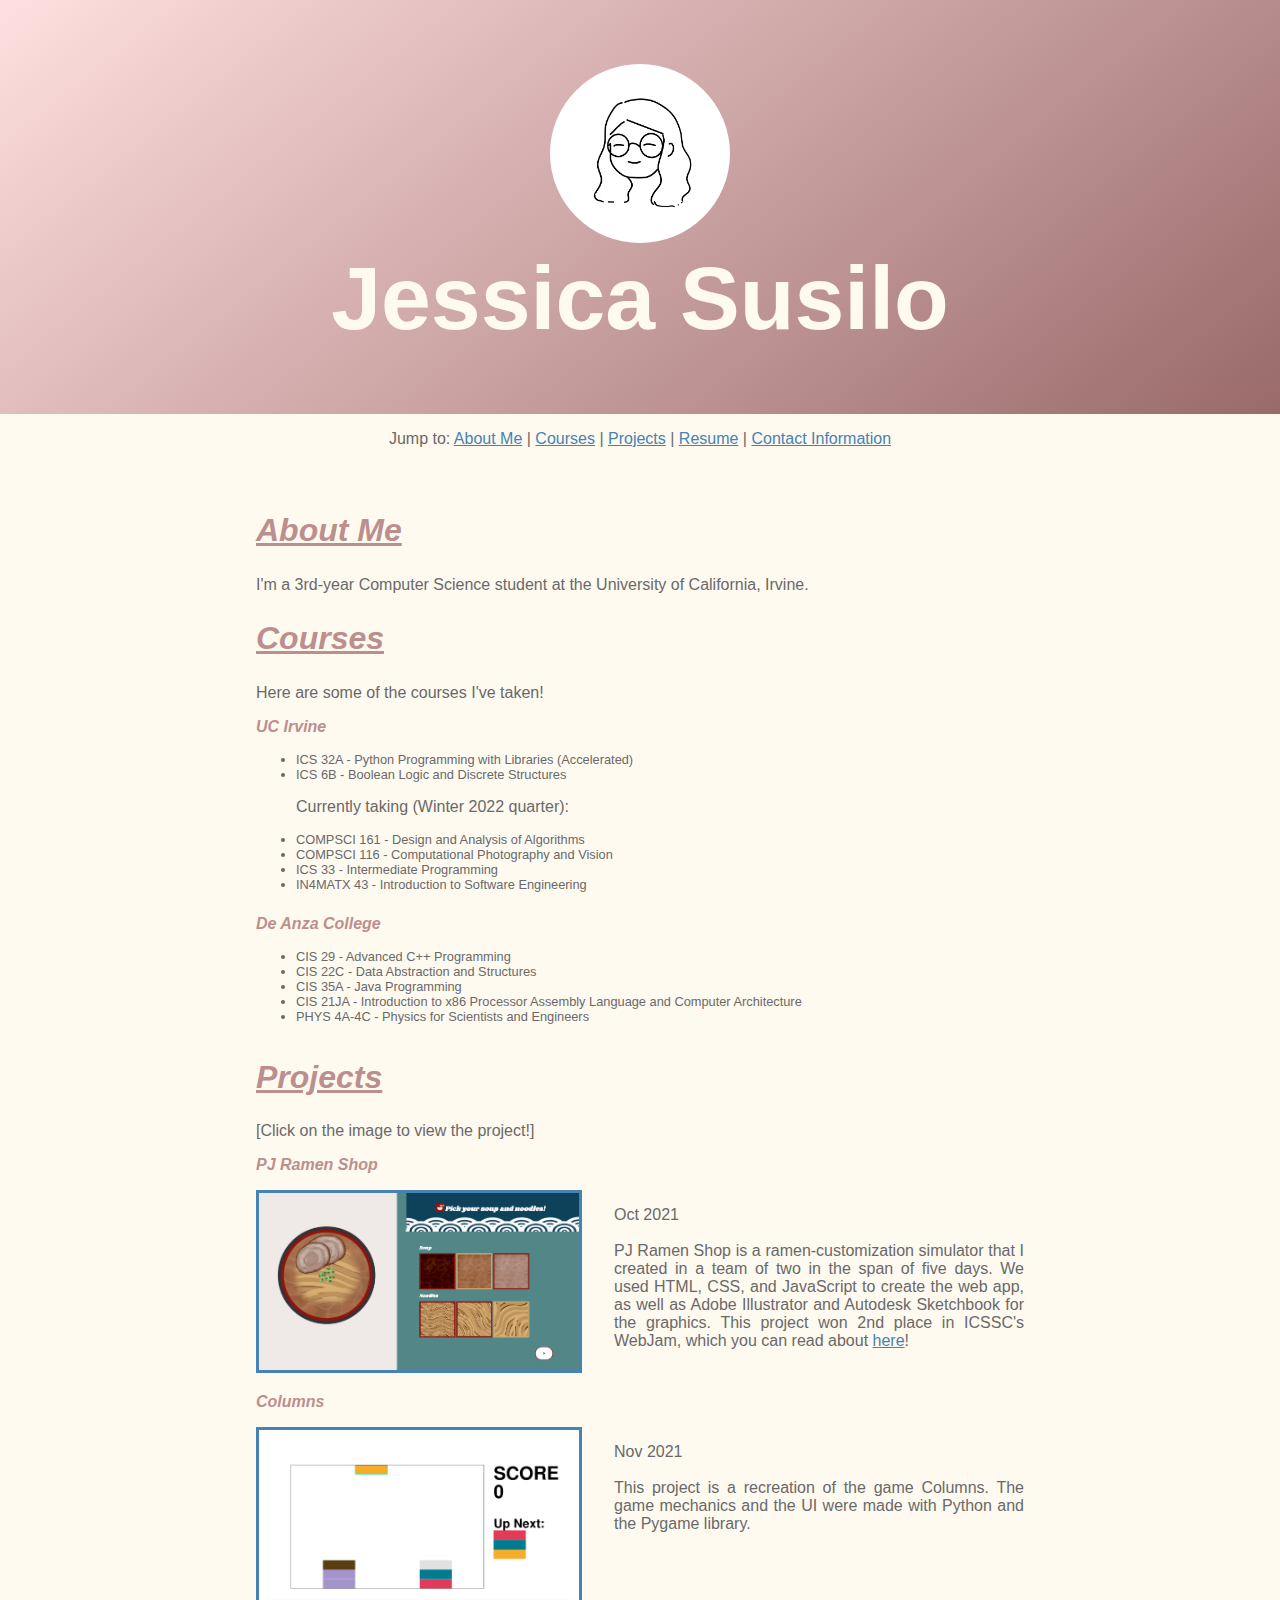
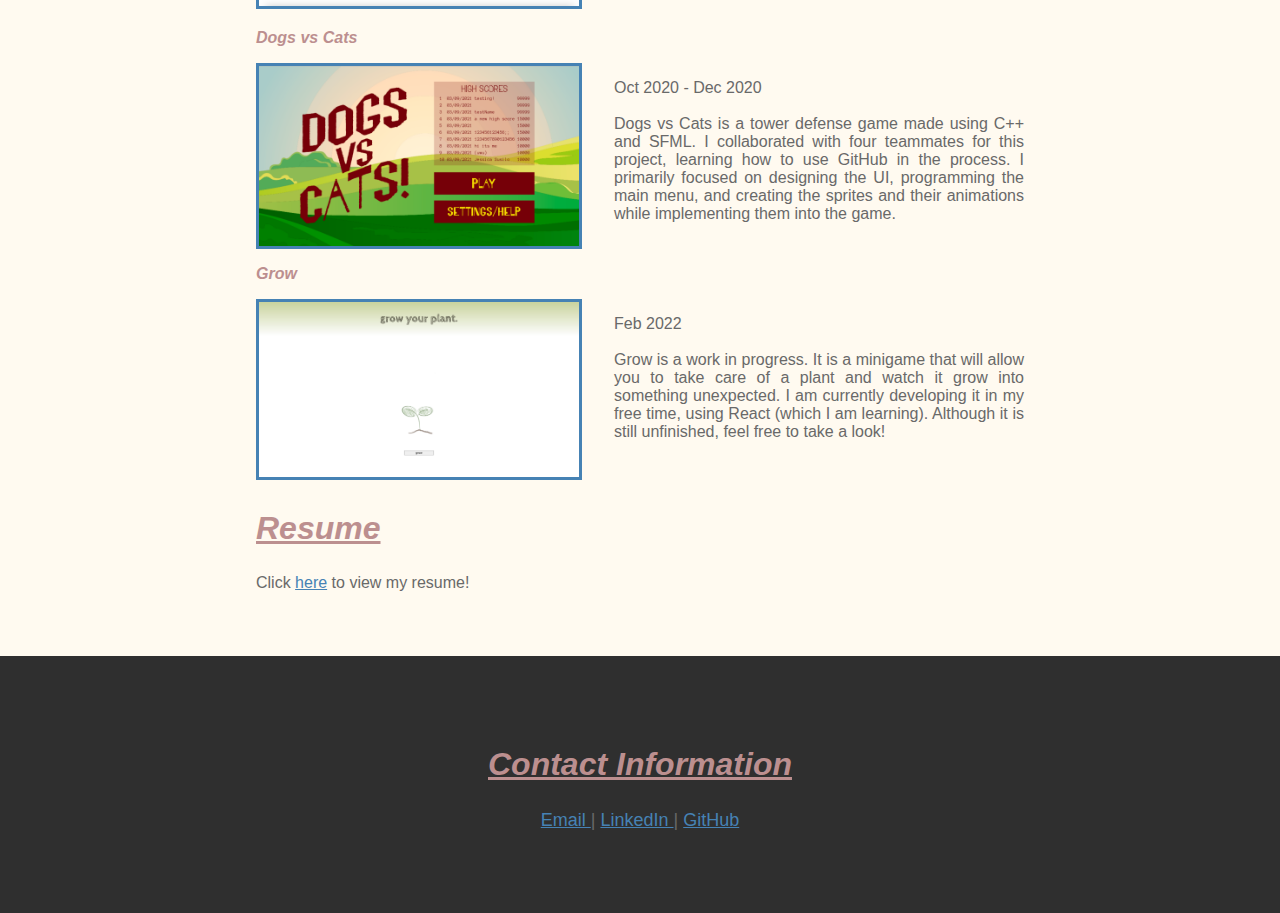
==== index.html @ 07b5bbef "Update index.html" ====
<!DOCTYPE html>
<html>

	<head>
		<title>Jessica's Website</title>
		<meta charset="utf-8">
		<link rel="stylesheet" href="styles.css">
	</head>

	<body>

		<div id="title">
			<img id="portrait" src="./img/portrait.png">
			<h1>Jessica Susilo</h1>
		</div>

		<div id="tableofcontents">
			<p>
				Jump to:
				<a href="#about">About Me</a>
				|
				<a href="#courses">Courses</a>
				|
				<a href="#projects">Projects</a>
				|
				<a href="#resume">Resume</a>
				|
				<a href="#contact">Contact Information</a>

			</p>
		</div>

		<div class="content" id="about">
			<h2>
				About Me
			</h2>
			<p>
				I'm a 3rd-year Computer Science student at the University of California, Irvine.
			</p>
		</div>

		<div class="content" id="courses">
			<h2>
				Courses
			</h2>
			<p>
				Here are some of the courses I've taken!
				<h3>
					UC Irvine
				</h3>
				<ul>
					<li>
						ICS 32A - Python Programming with Libraries (Accelerated)
					</li>
					<li>
						ICS 6B - Boolean Logic and Discrete Structures
					</li>
					<p>Currently taking (Winter 2022 quarter):</p>
					<li>
						COMPSCI 161 - Design and Analysis of Algorithms 
					</li>
					<li>
						COMPSCI 116 - Computational Photography and Vision
					</li>
					<li>
						ICS 33 - Intermediate Programming 
					</li>
					<li>
						IN4MATX 43 - Introduction to Software Engineering
					</li>
				</ul>
				<h3>
					De Anza College
				</h3>
				<ul>
					<li>
						CIS 29 - Advanced C++ Programming
					</li>
					<li>
						CIS 22C - Data Abstraction and Structures
					</li>
					<li>
						CIS 35A - Java Programming
					</li>
					<li>
						CIS 21JA - Introduction to x86 Processor Assembly Language and Computer Architecture
					</li>
					<li>
						PHYS 4A-4C - Physics for Scientists and Engineers
					</li>
				</ul>
			</p>
		</div>

		<div class="content" id="projects">
			<h2>
				Projects
			</h2>
			<div>
				<p>[Click on the image to view the project!]</p>
				<h3>PJ Ramen Shop</h3>
				<div class="project-desc">
					<a href="https://jxsusilo.github.io/Ramen-Shop-Simulator/" target="_blank">
						<img class="project-img" src="./img/ramen-1.png" alt="PJ Ramen Shop">
					</a>
					<p>
						Oct 2021
						<br><br>
						PJ Ramen Shop is a ramen-customization simulator that I created in a team of two
						in the span of five days. We used HTML, CSS, and JavaScript to create the web app,
						as well as Adobe Illustrator and Autodesk Sketchbook for the graphics. This project
						won 2nd place in ICSSC's WebJam, which you can read about 
						<a href="https://www.ics.uci.edu/community/news/view_news?id=2058" target="_blank">here</a>!
					</p>
				</div>

				<h3>Columns</h3>
				<div class="project-desc">
					<a href="https://github.com/jxsusilo/Columns" target="_blank">
						<img class="project-img" src="./img/columns.png" alt="Columns">
					</a>
					<p>
						Nov 2021
						<br><br>
						This project is a recreation of the game Columns. The game mechanics and the UI
						were made with Python and the Pygame library.
					</p>
				</div>

				<h3>Dogs vs Cats</h3>
				<div class="project-desc">
					<img class="project-img" src="./img/dogs-vs-cats.png" alt="Dogs vs Cats">
					<p>
						Oct 2020 - Dec 2020
						<br><br>
						Dogs vs Cats is a tower defense game made using C++ and SFML. I collaborated with
						four teammates for this project, learning how to use GitHub in the process.
						I primarily focused on designing the UI, programming the main menu, and creating the
						sprites and their animations while implementing them into the game. 
					</p>
				</div>

				<h3>Grow</h3>
				<div class="project-desc">
					<a href="https://jxsusilo.github.io/grow/" target="_blank">
						<img class="project-img" src="./img/grow.png" alt="Grow">
					</a>
					<p>
						Feb 2022
						<br><br>
						Grow is a work in progress. It is a minigame that will allow you to
						take care of a plant and watch it grow into something unexpected. I am currently
						developing it in my free time, using React (which I am learning). 
						Although it is still unfinished, feel free to take a look!
					</p>
				</div>
			</div>
		</div>

		<div class="content" id="resume">
			<h2>
				Resume
			</h2>
			<p>
				Click <a href="resume.pdf">here</a> to view my resume!
			</p>
		</div>

		<div id="contact">
			<h2>Contact Information</h2>
			<p id="contact-links">
				<a href="mailto: jsusilo1@uci.edu" target="_blank">
					Email
				</a>
				|
				<a href="https://www.linkedin.com/in/jessica-s-1901/" target="_blank">
					LinkedIn
				</a>
				|
				<a href="https://github.com/jxsusilo" target="_blank">
					GitHub
				</a>
			</p>
		</div>

	</body>

</html>
---- styles.css ----
body {
	font-family: 'Arial';
	background-color: floralwhite;
	text-align: center;
	margin: 0 0 0 0;
}

#title {
	background: rgb(153,106,106);
	background: linear-gradient(321deg, rgba(153,106,106,1) 0%, rgba(255,223,223,1) 100%);
	padding-top: 5%;
	padding-bottom: 5%;
	padding-left: auto;
	padding-right: auto;
	
	margin: 0% 0% 0% 0%;
	border-width: 0%;
}

#portrait {
	width: 20vh;
	border-radius: 50%;
}

#tableofcontents {
	margin-bottom: 5%;
}

.content {
	text-align: left;
	margin-left: 20vw;
	margin-right: 20vw;
}

h1 { /* Select by element tag */
	color: floralwhite;
	padding-top: 0;
	margin: 0;
	font-size: 7vw;
}

h2 {
	color: rosybrown;
	font-size: 200%;
	font-style: italic;
	text-decoration: underline;
}

h3 {
	color: rosybrown;
	font-size: 100%;
	font-style: italic;
}

p {
	color: dimgrey;
	
}

ul {
	padding-bottom: 1%;
}

li {
	color: dimgrey;
	font-size: 80%;
	text-align: left;
}

#contact {
	background-color: #2F2F2F;

	padding-top: 5%;
	padding-bottom: 5%;
	padding-left: auto;
	padding-right: auto;

	margin-top: 5%;
}

a {
	transition-duration: 0.3s;
}

a:link {
	color: steelblue;
}

a:visited {
	color: steelblue;
}

a:hover {
	color: rosybrown;
}

#contact-links {
	font-size: 2vh;
}

.project-desc {
	display: flex;
	flex-direction: row;
	flex-wrap: nowrap;
	justify-content: left;
	gap: 2em 2em;

	text-align: justify;
}

.project-img {
	width: 25vw;
	height: auto;
	border: 0.2em steelblue solid;
	transition-duration: 0.3s;
}

.project-img:hover {
	border: 0.2em rosybrown solid;
}
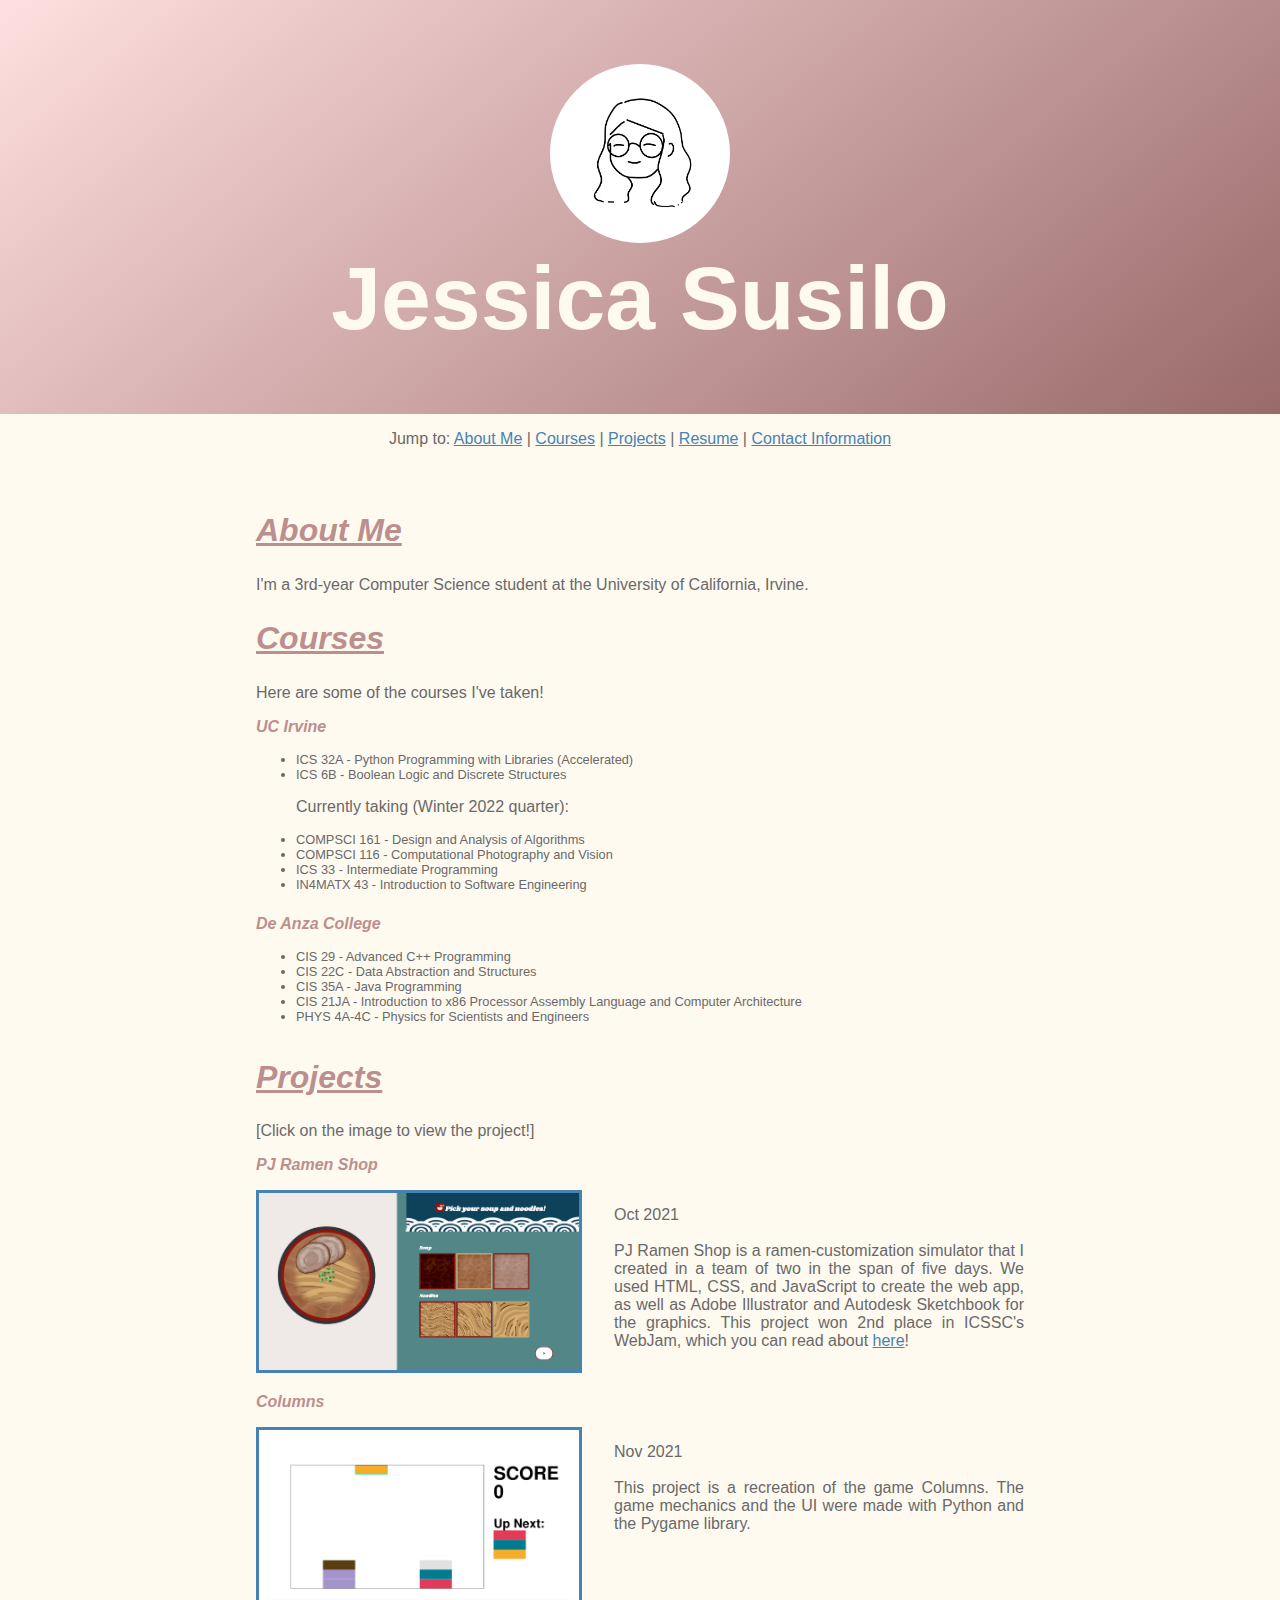
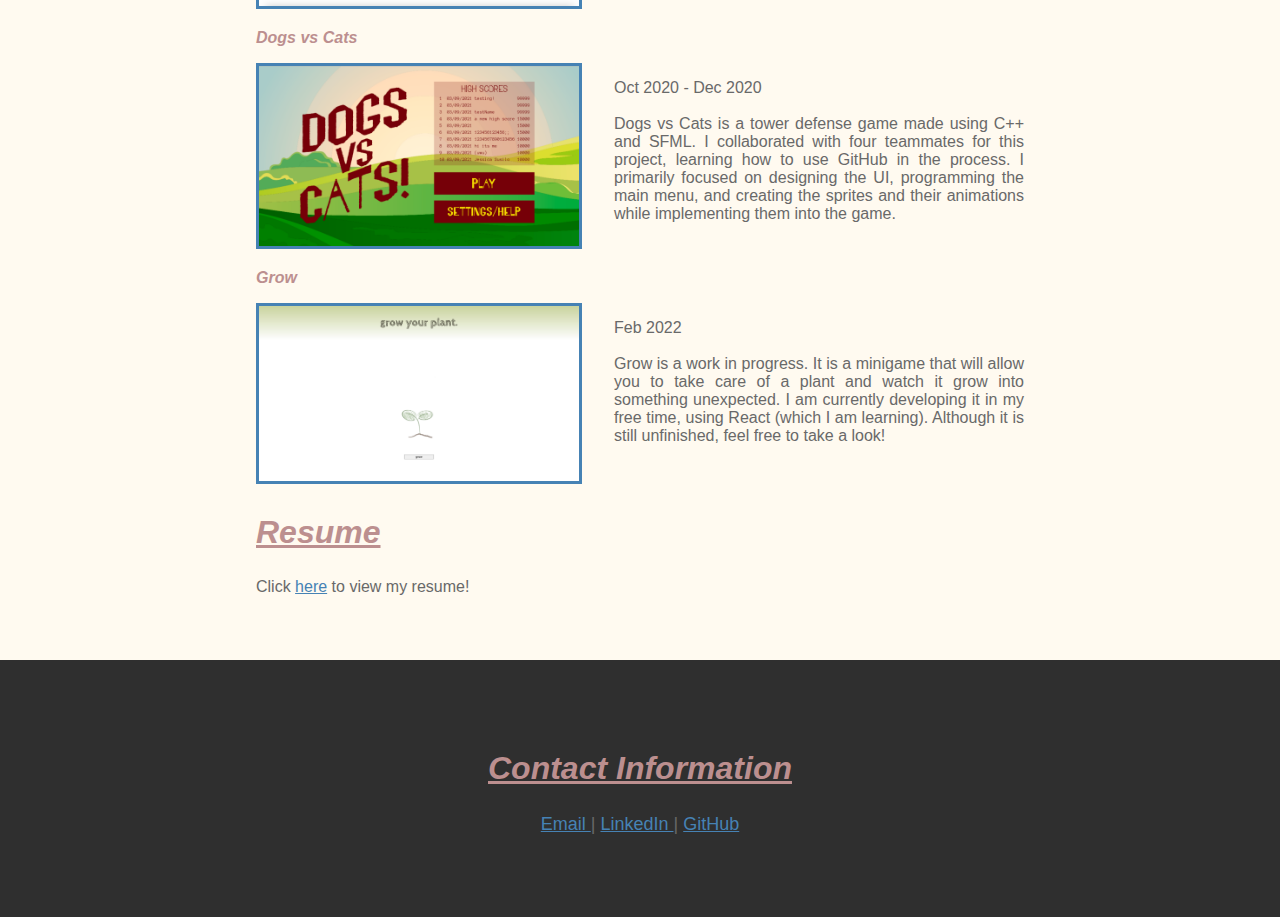
==== commit 5026e21a: "Update index.html" ====
--- a/index.html
+++ b/index.html
@@ -129,7 +129,9 @@
 
 				<h3>Dogs vs Cats</h3>
 				<div class="project-desc">
-					<img class="project-img" src="./img/dogs-vs-cats.png" alt="Dogs vs Cats">
+					<a href="https://github.com/BrianLiu1319/cs29groupProject" target="_blank">
+						<img class="project-img" src="./img/dogs-vs-cats.png" alt="Dogs vs Cats">
+					</a>
 					<p>
 						Oct 2020 - Dec 2020
 						<br><br>
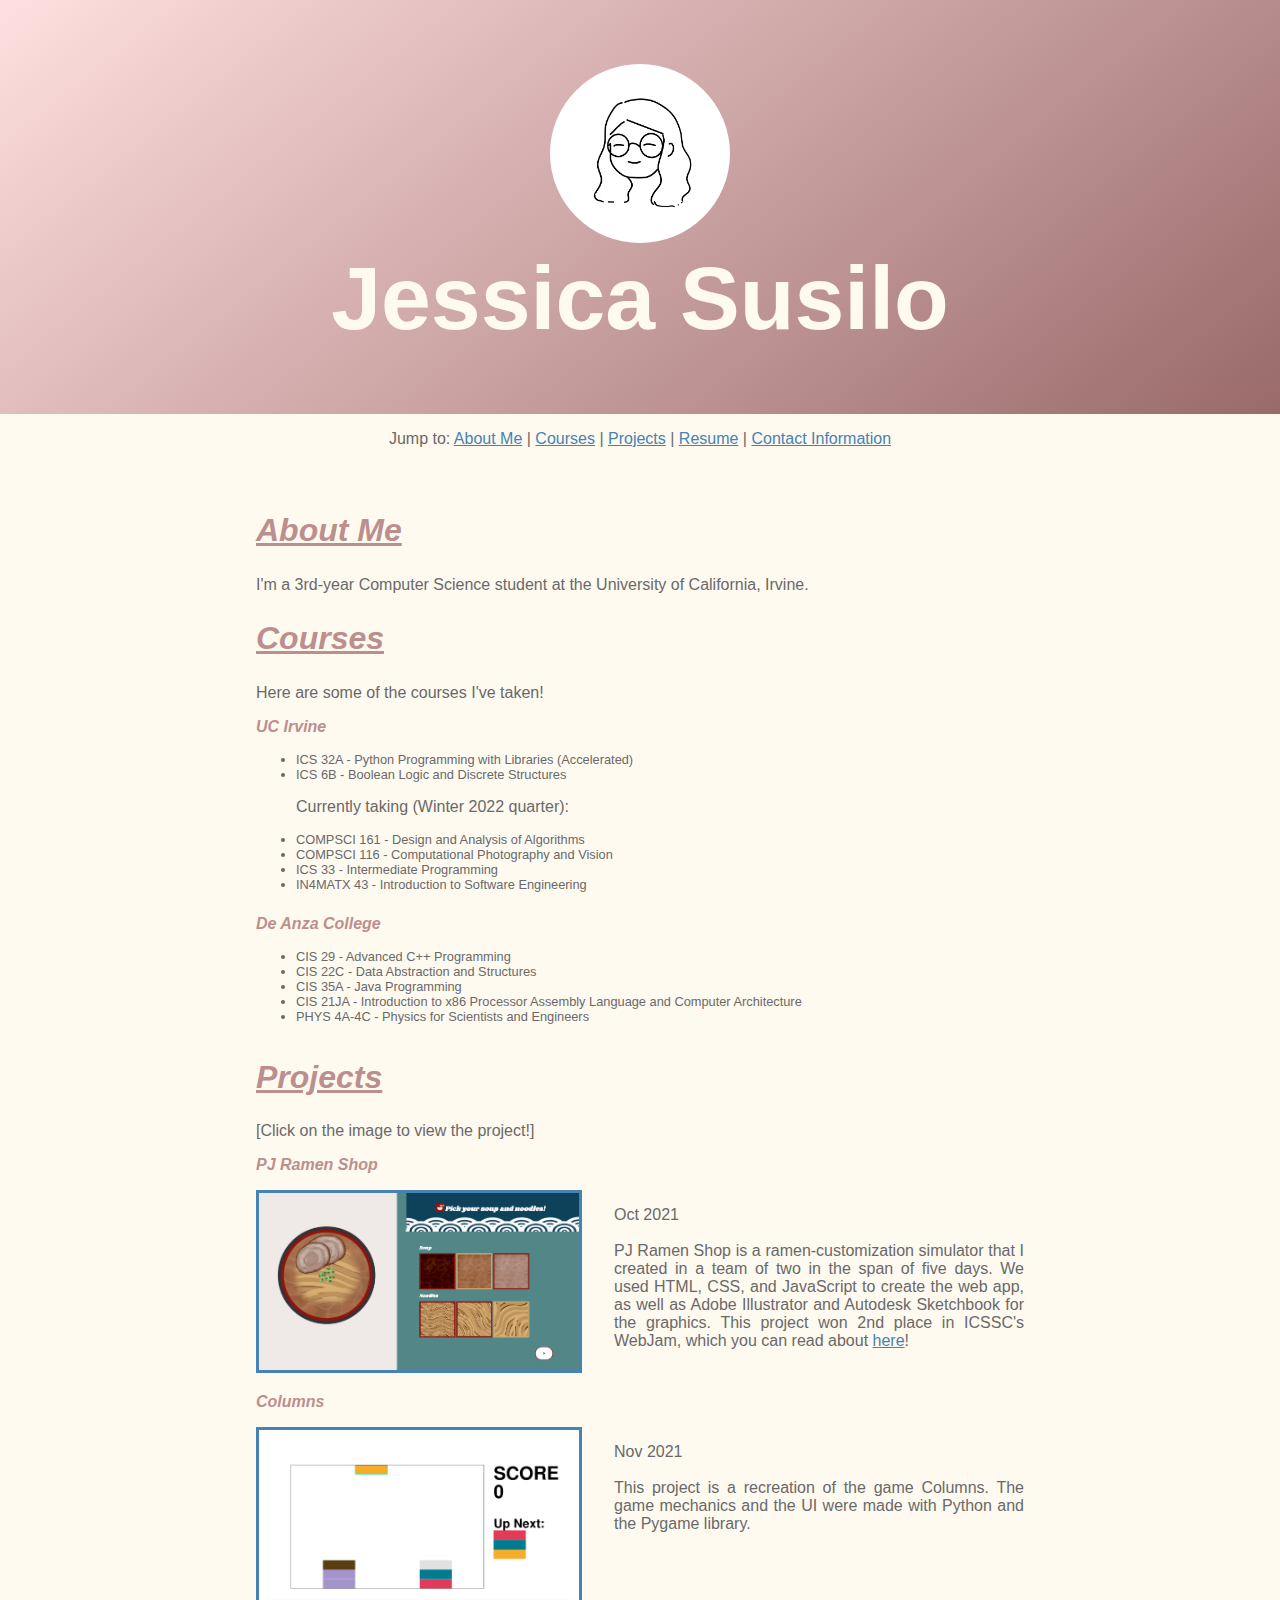
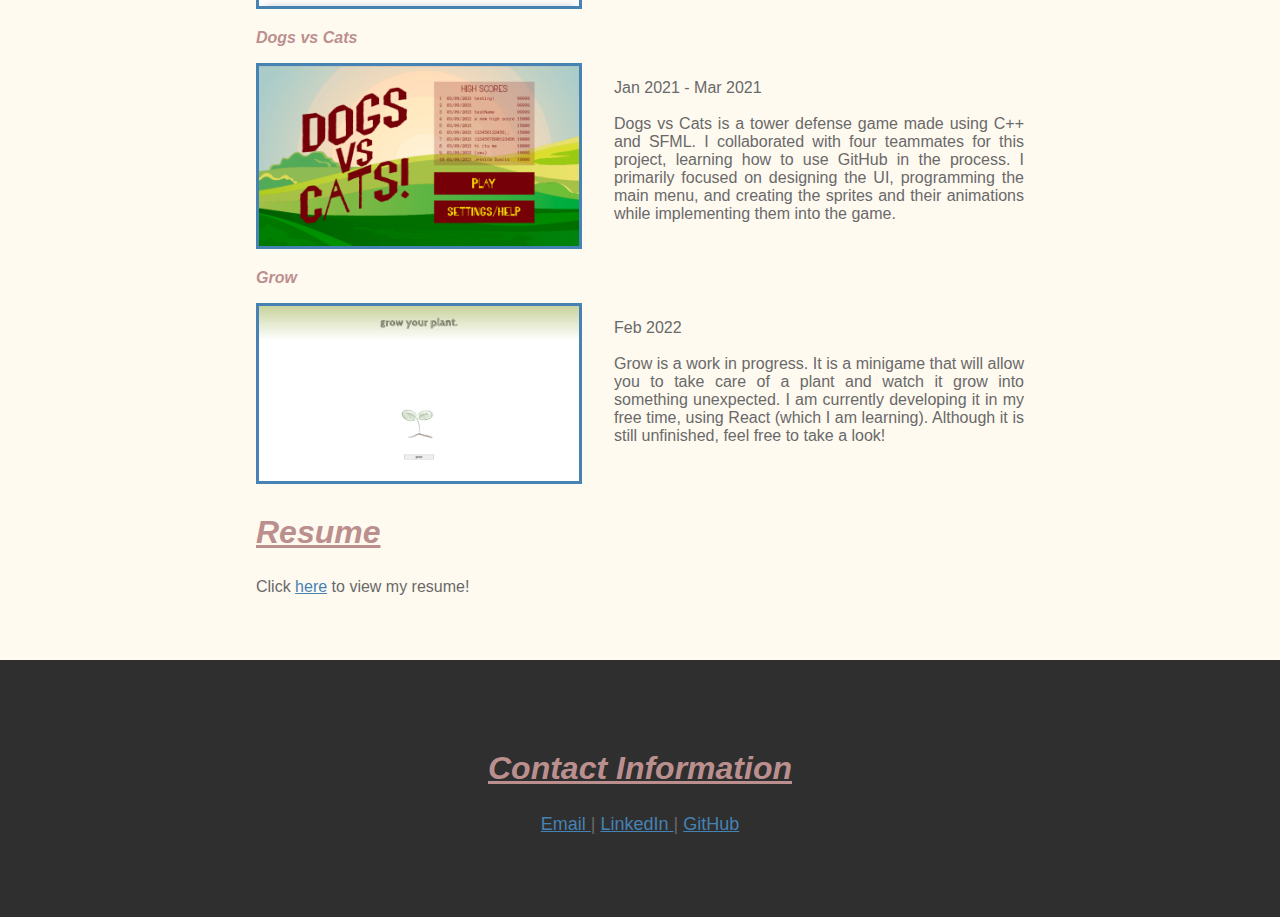
==== commit eaf07e9d: "Update index.html" ====
--- a/index.html
+++ b/index.html
@@ -133,7 +133,7 @@
 						<img class="project-img" src="./img/dogs-vs-cats.png" alt="Dogs vs Cats">
 					</a>
 					<p>
-						Oct 2020 - Dec 2020
+						Jan 2021 - Mar 2021
 						<br><br>
 						Dogs vs Cats is a tower defense game made using C++ and SFML. I collaborated with
 						four teammates for this project, learning how to use GitHub in the process.
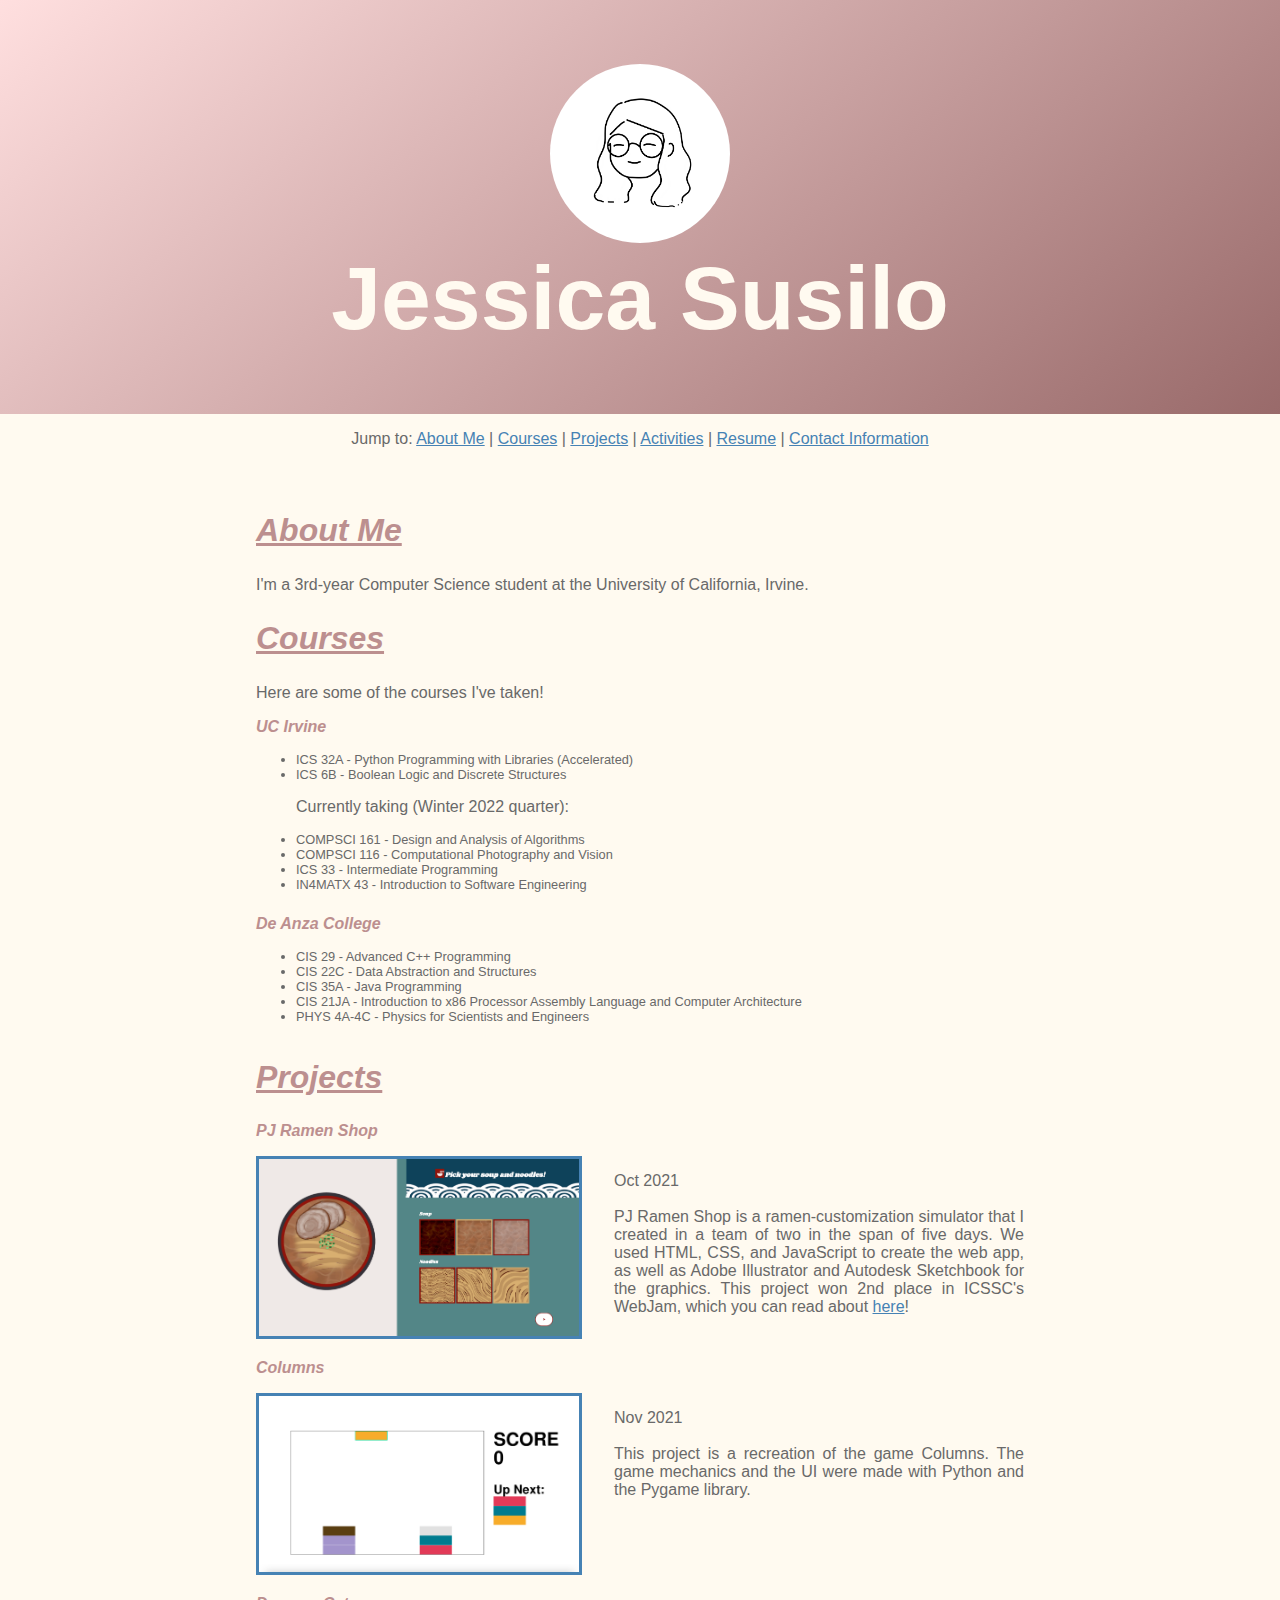
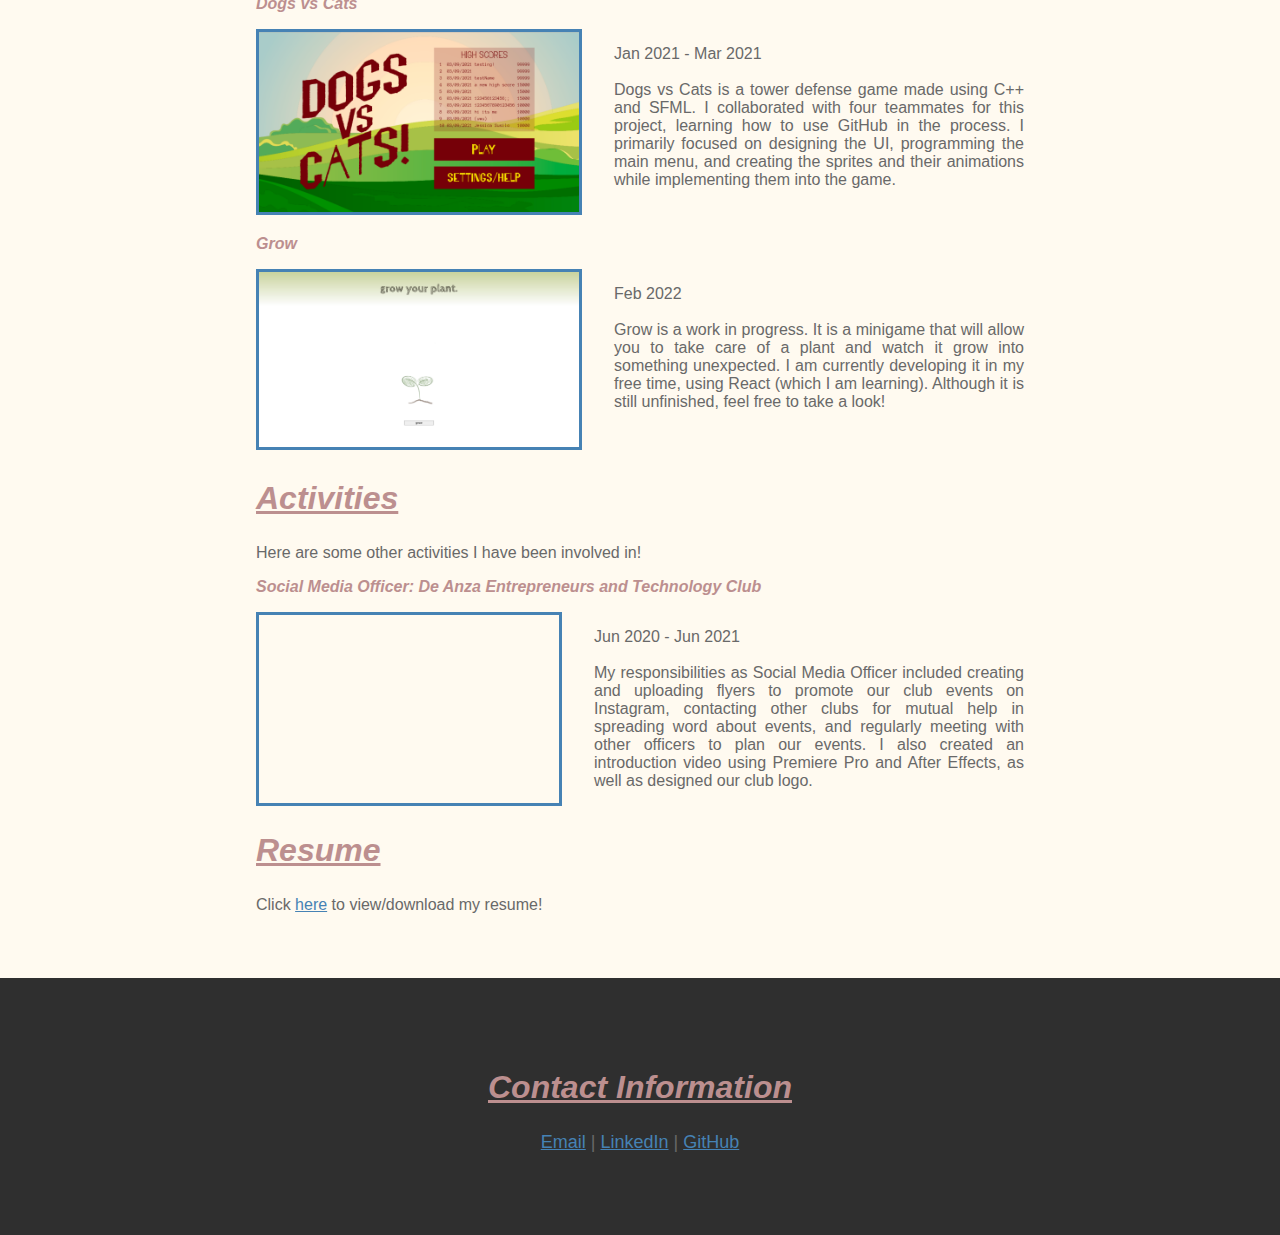
==== commit 7b1c8a38: "Added activity" ====
--- a/index.html
+++ b/index.html
@@ -23,6 +23,8 @@
 				|
 				<a href="#projects">Projects</a>
 				|
+				<a href="#activities">Activities</a>
+				|
 				<a href="#resume">Resume</a>
 				|
 				<a href="#contact">Contact Information</a>
@@ -97,7 +99,6 @@
 				Projects
 			</h2>
 			<div>
-				<p>[Click on the image to view the project!]</p>
 				<h3>PJ Ramen Shop</h3>
 				<div class="project-desc">
 					<a href="https://jxsusilo.github.io/Ramen-Shop-Simulator/" target="_blank">
@@ -159,29 +160,46 @@
 			</div>
 		</div>
 
+		<div class="content" id="activities">
+			<h2>
+				Activities
+			</h2>
+			<p>
+				Here are some other activities I have been involved in!
+			</p>
+			<h3>Social Media Officer: De Anza Entrepreneurs and Technology Club</h3>
+				<div class="project-desc">
+					<iframe class="project-img" src="https://www.youtube.com/embed/VRZxbaL6880" alt="Club Video">
+					</iframe>
+					<p>
+						Jun 2020 - Jun 2021
+						<br><br>
+						My responsibilities as Social Media Officer included creating and uploading
+						flyers to promote our club events on Instagram, contacting other clubs for mutual
+						help in spreading word about events, and regularly meeting with other officers
+						to plan our events. I also created an introduction video using Premiere Pro and
+						After Effects, as well as designed our club logo.
+					</p>
+				</div>
+		</div>
+
 		<div class="content" id="resume">
 			<h2>
 				Resume
 			</h2>
 			<p>
-				Click <a href="resume.pdf">here</a> to view my resume!
+				Click <a href="resume.pdf">here</a> to view/download my resume!
 			</p>
 		</div>
 
 		<div id="contact">
 			<h2>Contact Information</h2>
 			<p id="contact-links">
-				<a href="mailto: jsusilo1@uci.edu" target="_blank">
-					Email
-				</a>
-				|
-				<a href="https://www.linkedin.com/in/jessica-s-1901/" target="_blank">
-					LinkedIn
-				</a>
-				|
-				<a href="https://github.com/jxsusilo" target="_blank">
-					GitHub
-				</a>
+				<a href="mailto: jxsusilo@gmail.com" target="_blank">Email</a>
+				|
+				<a href="https://www.linkedin.com/in/jessica-s-1901/" target="_blank">LinkedIn</a>
+				|
+				<a href="https://github.com/jxsusilo" target="_blank">GitHub</a>
 			</p>
 		</div>
 
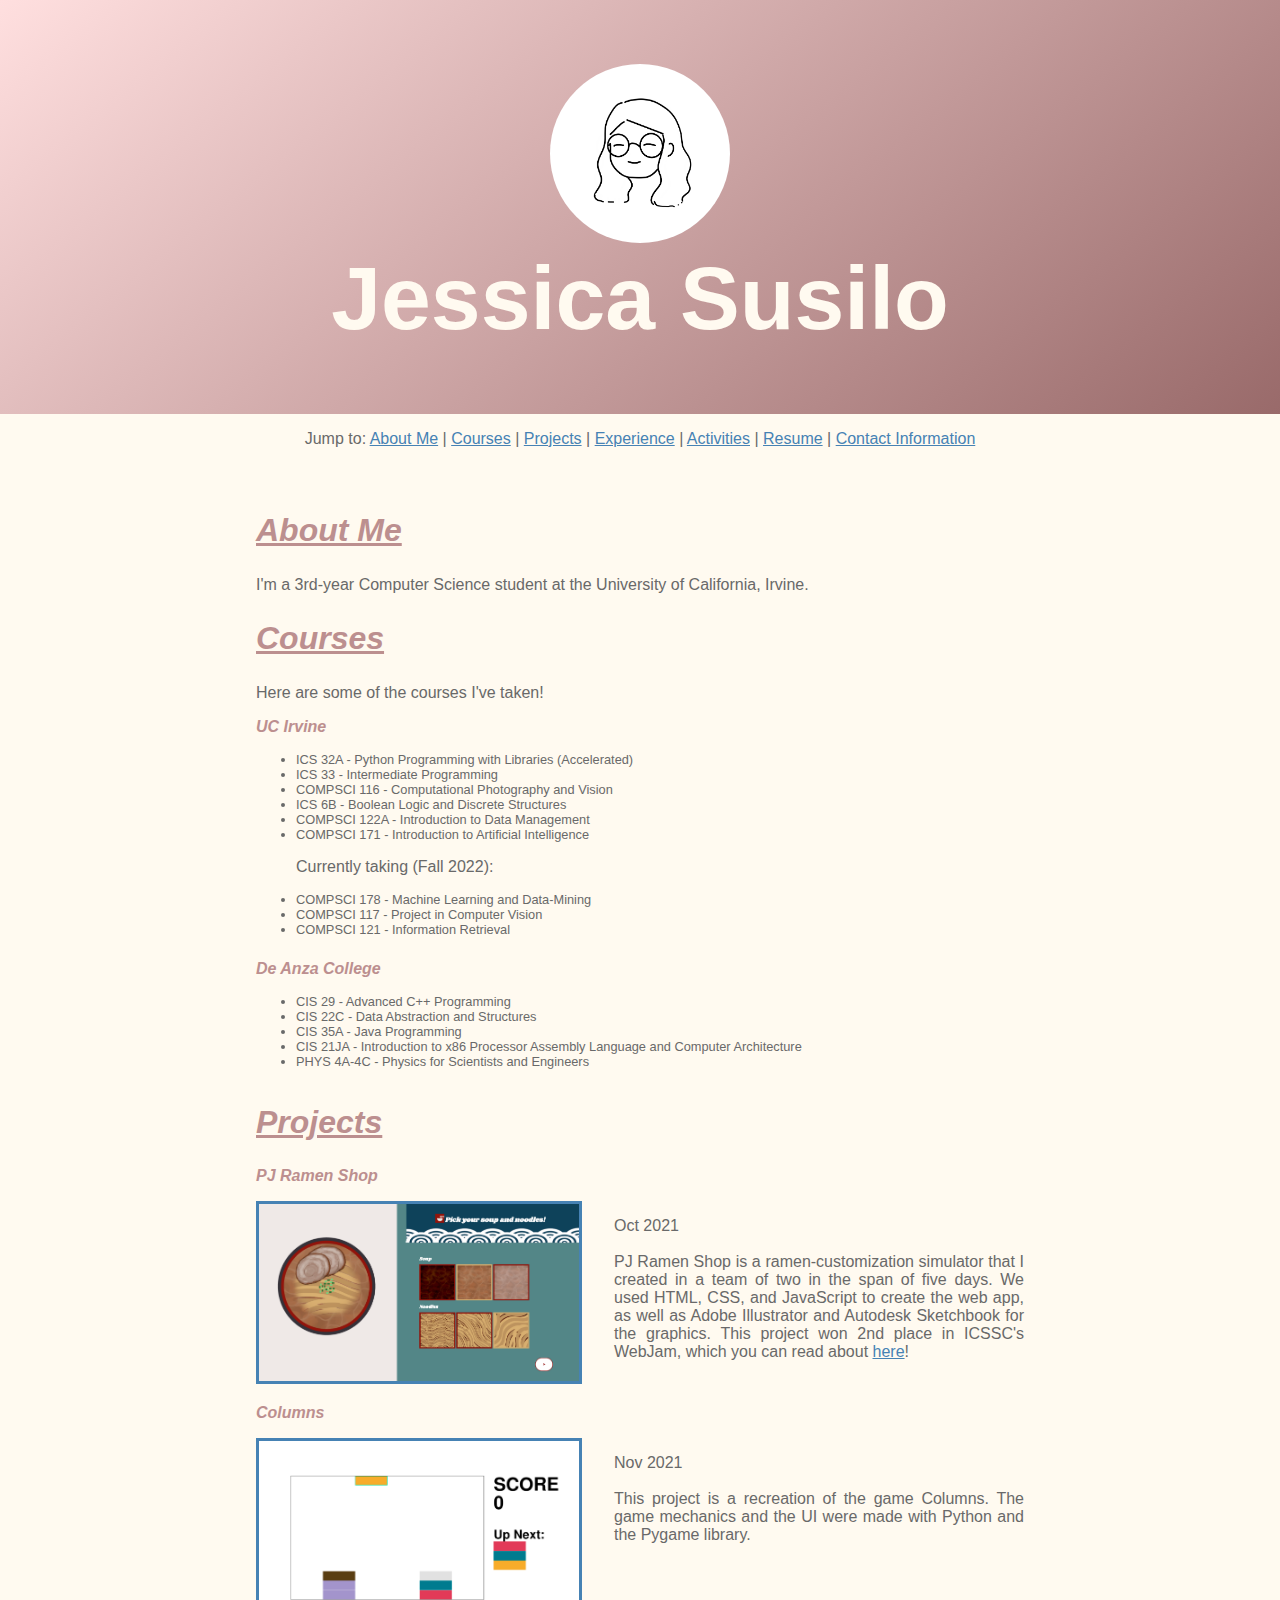
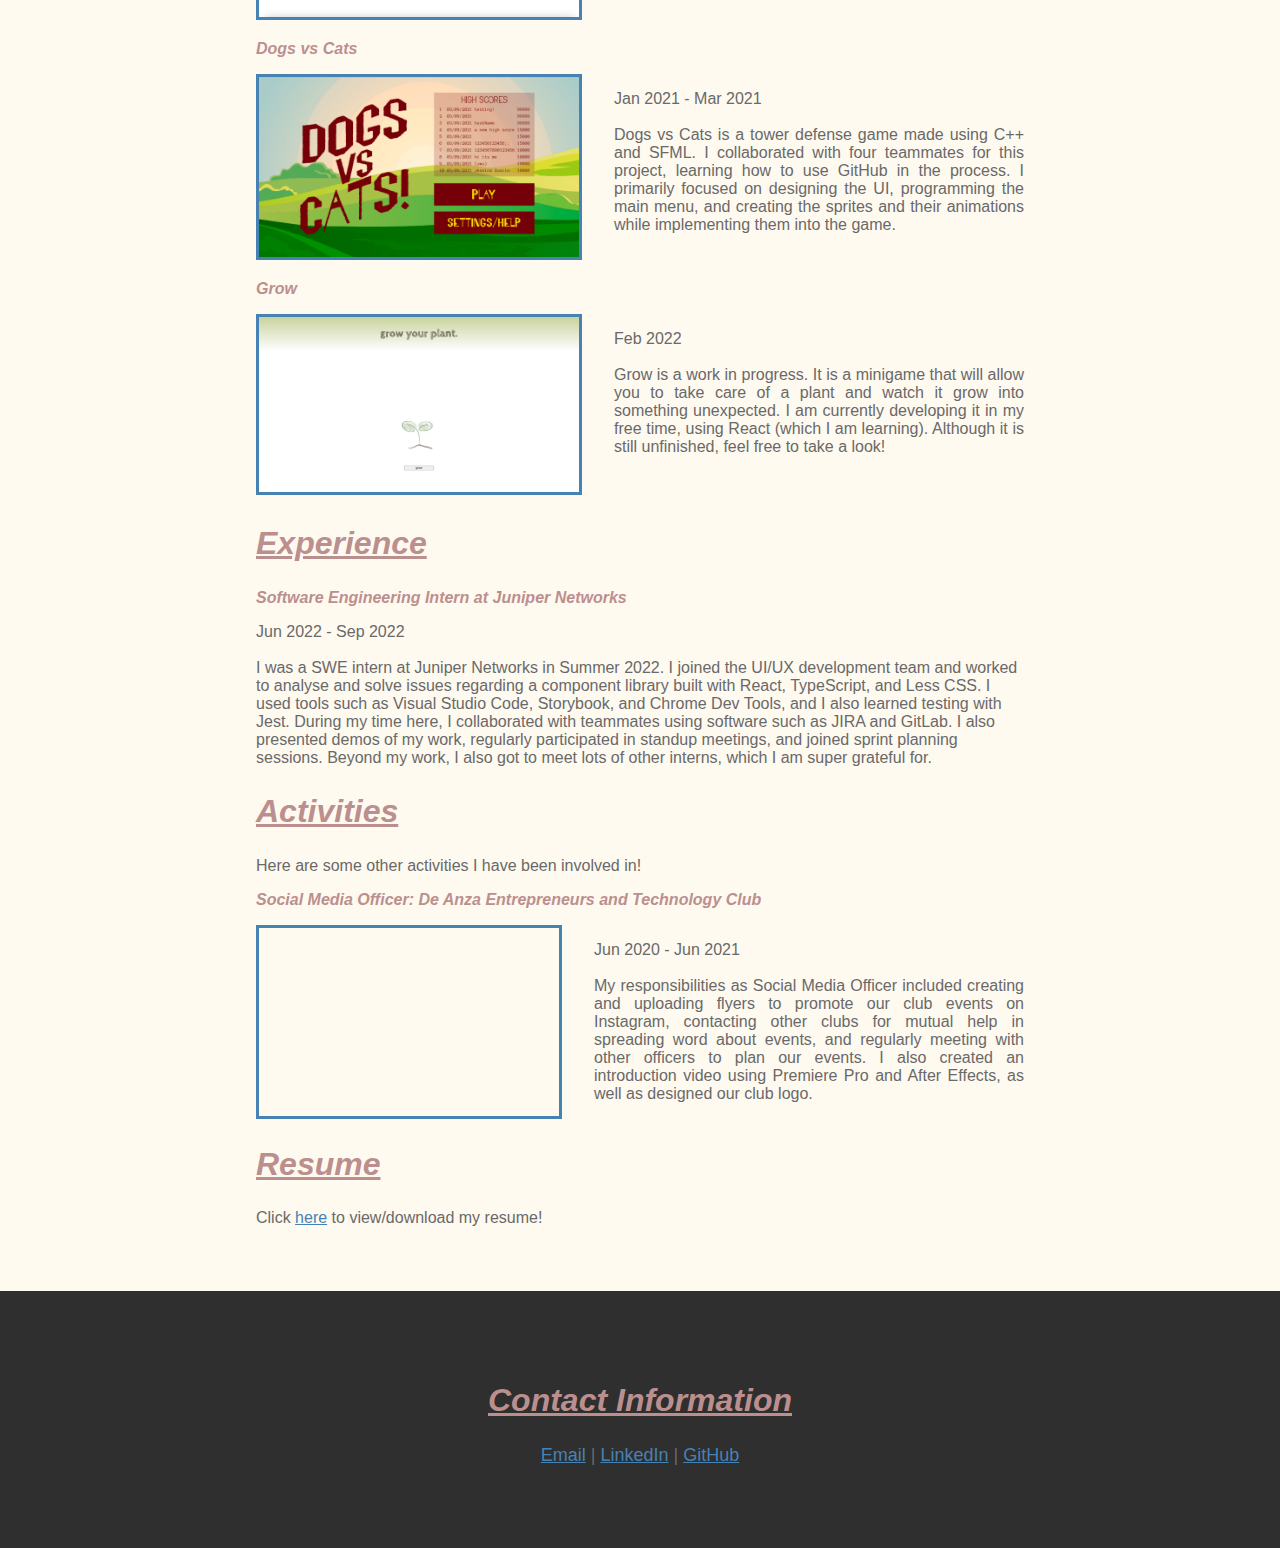
==== commit 131de75b: "Update index.html" ====
--- a/index.html
+++ b/index.html
@@ -23,6 +23,8 @@
 				|
 				<a href="#projects">Projects</a>
 				|
+				<a href="#experience">Experience</a>
+				|
 				<a href="#activities">Activities</a>
 				|
 				<a href="#resume">Resume</a>
@@ -55,20 +57,29 @@
 						ICS 32A - Python Programming with Libraries (Accelerated)
 					</li>
 					<li>
+						ICS 33 - Intermediate Programming 
+					</li>
+					<li>
+						COMPSCI 116 - Computational Photography and Vision
+					</li>
+					<li>
 						ICS 6B - Boolean Logic and Discrete Structures
 					</li>
-					<p>Currently taking (Winter 2022 quarter):</p>
-					<li>
-						COMPSCI 161 - Design and Analysis of Algorithms 
-					</li>
-					<li>
-						COMPSCI 116 - Computational Photography and Vision
-					</li>
-					<li>
-						ICS 33 - Intermediate Programming 
-					</li>
-					<li>
-						IN4MATX 43 - Introduction to Software Engineering
+					<li>
+						COMPSCI 122A - Introduction to Data Management
+					</li>
+					<li>
+						COMPSCI 171 - Introduction to Artificial Intelligence
+					</li>
+					<p>Currently taking (Fall 2022):</p>
+					<li>
+						COMPSCI 178 - Machine Learning and Data-Mining
+					</li>
+					<li>
+						COMPSCI 117 - Project in Computer Vision
+					</li>
+					<li>
+						COMPSCI 121 - Information Retrieval
 					</li>
 				</ul>
 				<h3>
@@ -159,6 +170,25 @@
 				</div>
 			</div>
 		</div>
+	
+		<div class="content" id="experience">
+			<h2>
+				Experience
+			</h2>
+			<h3>Software Engineering Intern at Juniper Networks</h3>
+			<p>
+				Jun 2022 - Sep 2022
+				<br><br>
+				I was a SWE intern at Juniper Networks in Summer 2022. I joined the UI/UX
+				development team and worked to analyse and solve issues regarding a component library
+				built with React, TypeScript, and Less CSS. I used tools such as Visual Studio Code,
+				Storybook, and Chrome Dev Tools, and I also learned testing with Jest. During my time here,
+				I collaborated with teammates using software such as JIRA and GitLab. I also presented
+				demos of my work, regularly participated in standup meetings, and joined sprint planning 
+				sessions. Beyond my work, I also got to meet lots of other interns, which I am super
+				grateful for.
+			</p>
+		</div>
 
 		<div class="content" id="activities">
 			<h2>
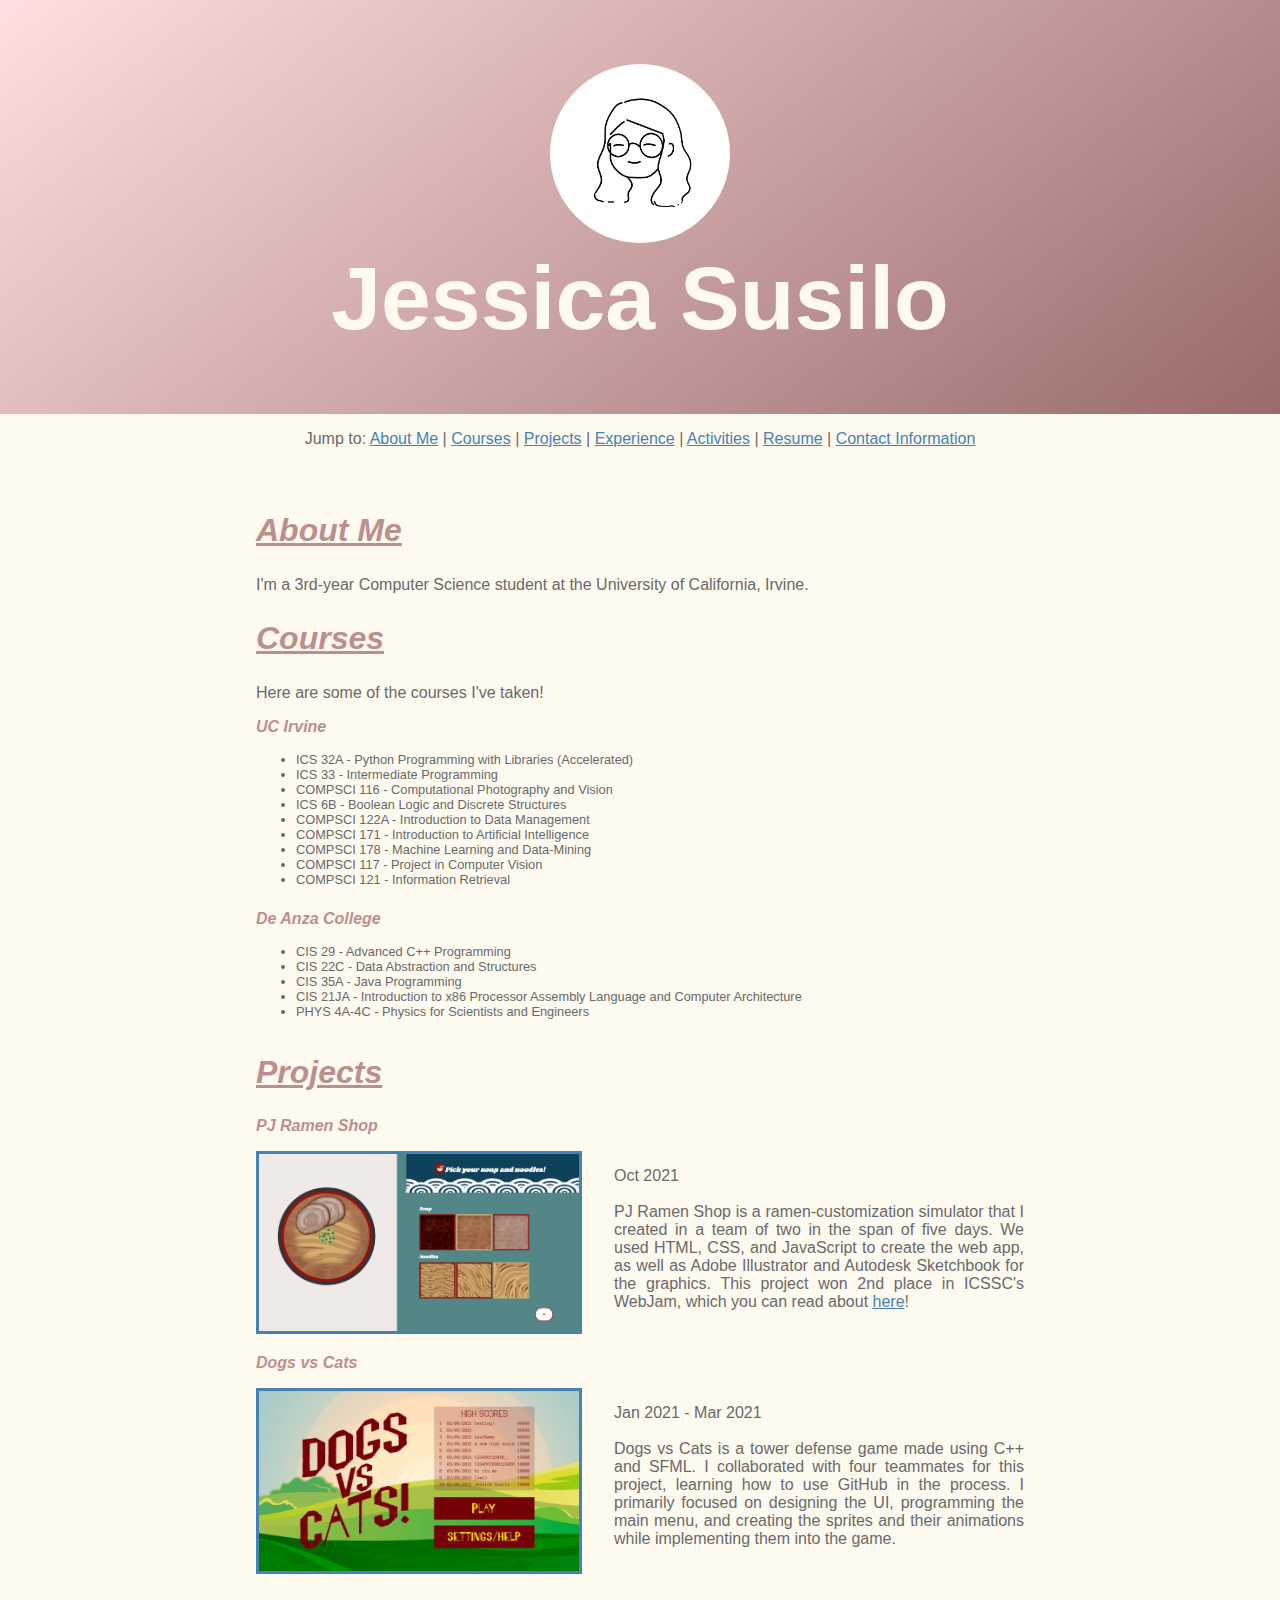
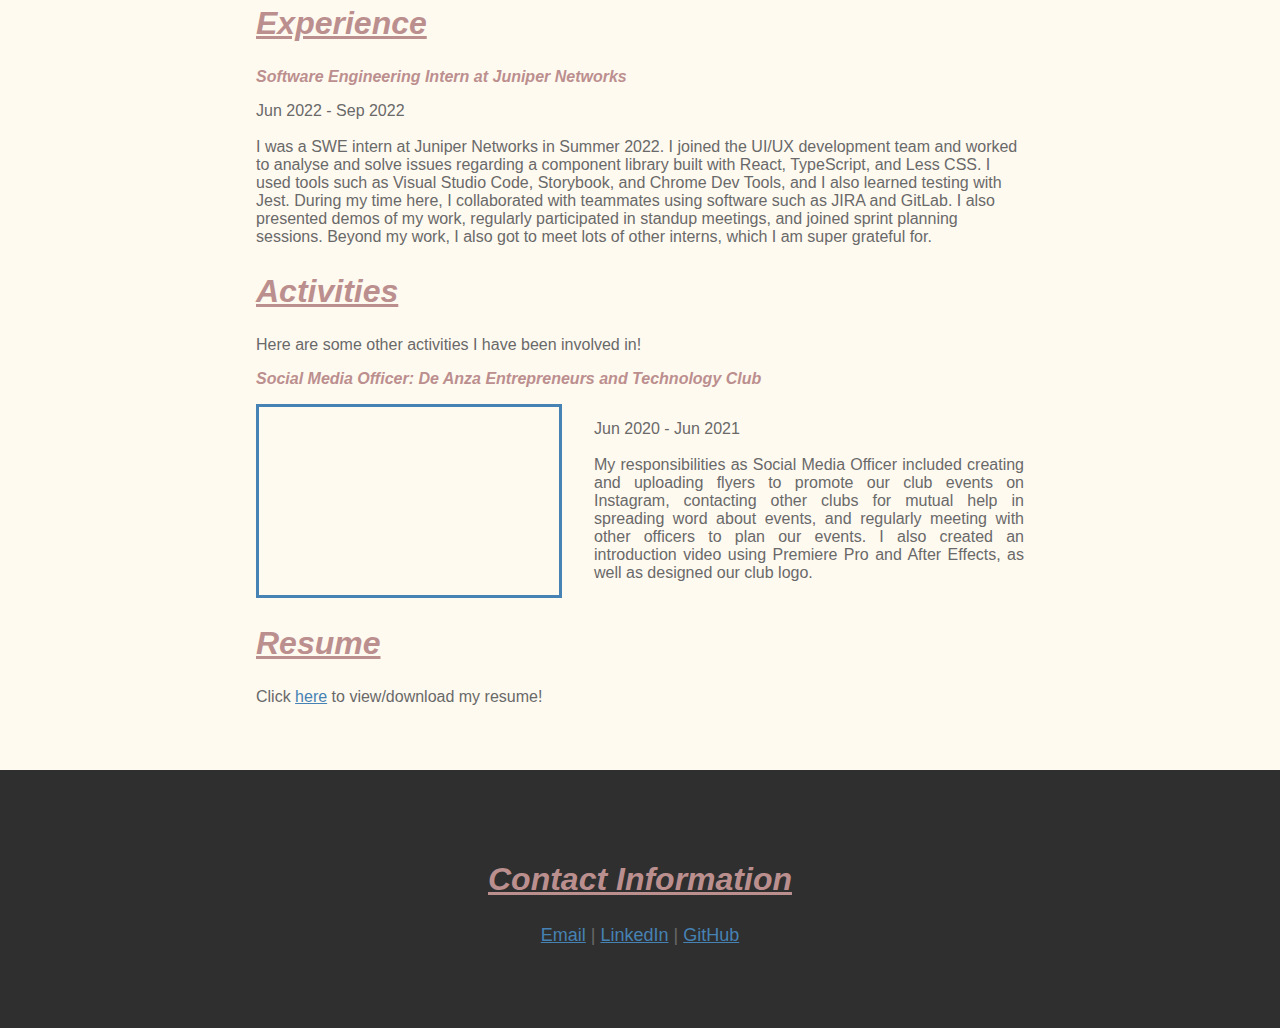
==== commit 2d9396c8: "Update index.html" ====
--- a/index.html
+++ b/index.html
@@ -71,7 +71,6 @@
 					<li>
 						COMPSCI 171 - Introduction to Artificial Intelligence
 					</li>
-					<p>Currently taking (Fall 2022):</p>
 					<li>
 						COMPSCI 178 - Machine Learning and Data-Mining
 					</li>
@@ -126,19 +125,6 @@
 					</p>
 				</div>
 
-				<h3>Columns</h3>
-				<div class="project-desc">
-					<a href="https://github.com/jxsusilo/Columns" target="_blank">
-						<img class="project-img" src="./img/columns.png" alt="Columns">
-					</a>
-					<p>
-						Nov 2021
-						<br><br>
-						This project is a recreation of the game Columns. The game mechanics and the UI
-						were made with Python and the Pygame library.
-					</p>
-				</div>
-
 				<h3>Dogs vs Cats</h3>
 				<div class="project-desc">
 					<a href="https://github.com/BrianLiu1319/cs29groupProject" target="_blank">
@@ -154,7 +140,7 @@
 					</p>
 				</div>
 
-				<h3>Grow</h3>
+				<!-- <h3>Grow</h3>
 				<div class="project-desc">
 					<a href="https://jxsusilo.github.io/grow/" target="_blank">
 						<img class="project-img" src="./img/grow.png" alt="Grow">
@@ -167,7 +153,7 @@
 						developing it in my free time, using React (which I am learning). 
 						Although it is still unfinished, feel free to take a look!
 					</p>
-				</div>
+				</div>-->
 			</div>
 		</div>
 	
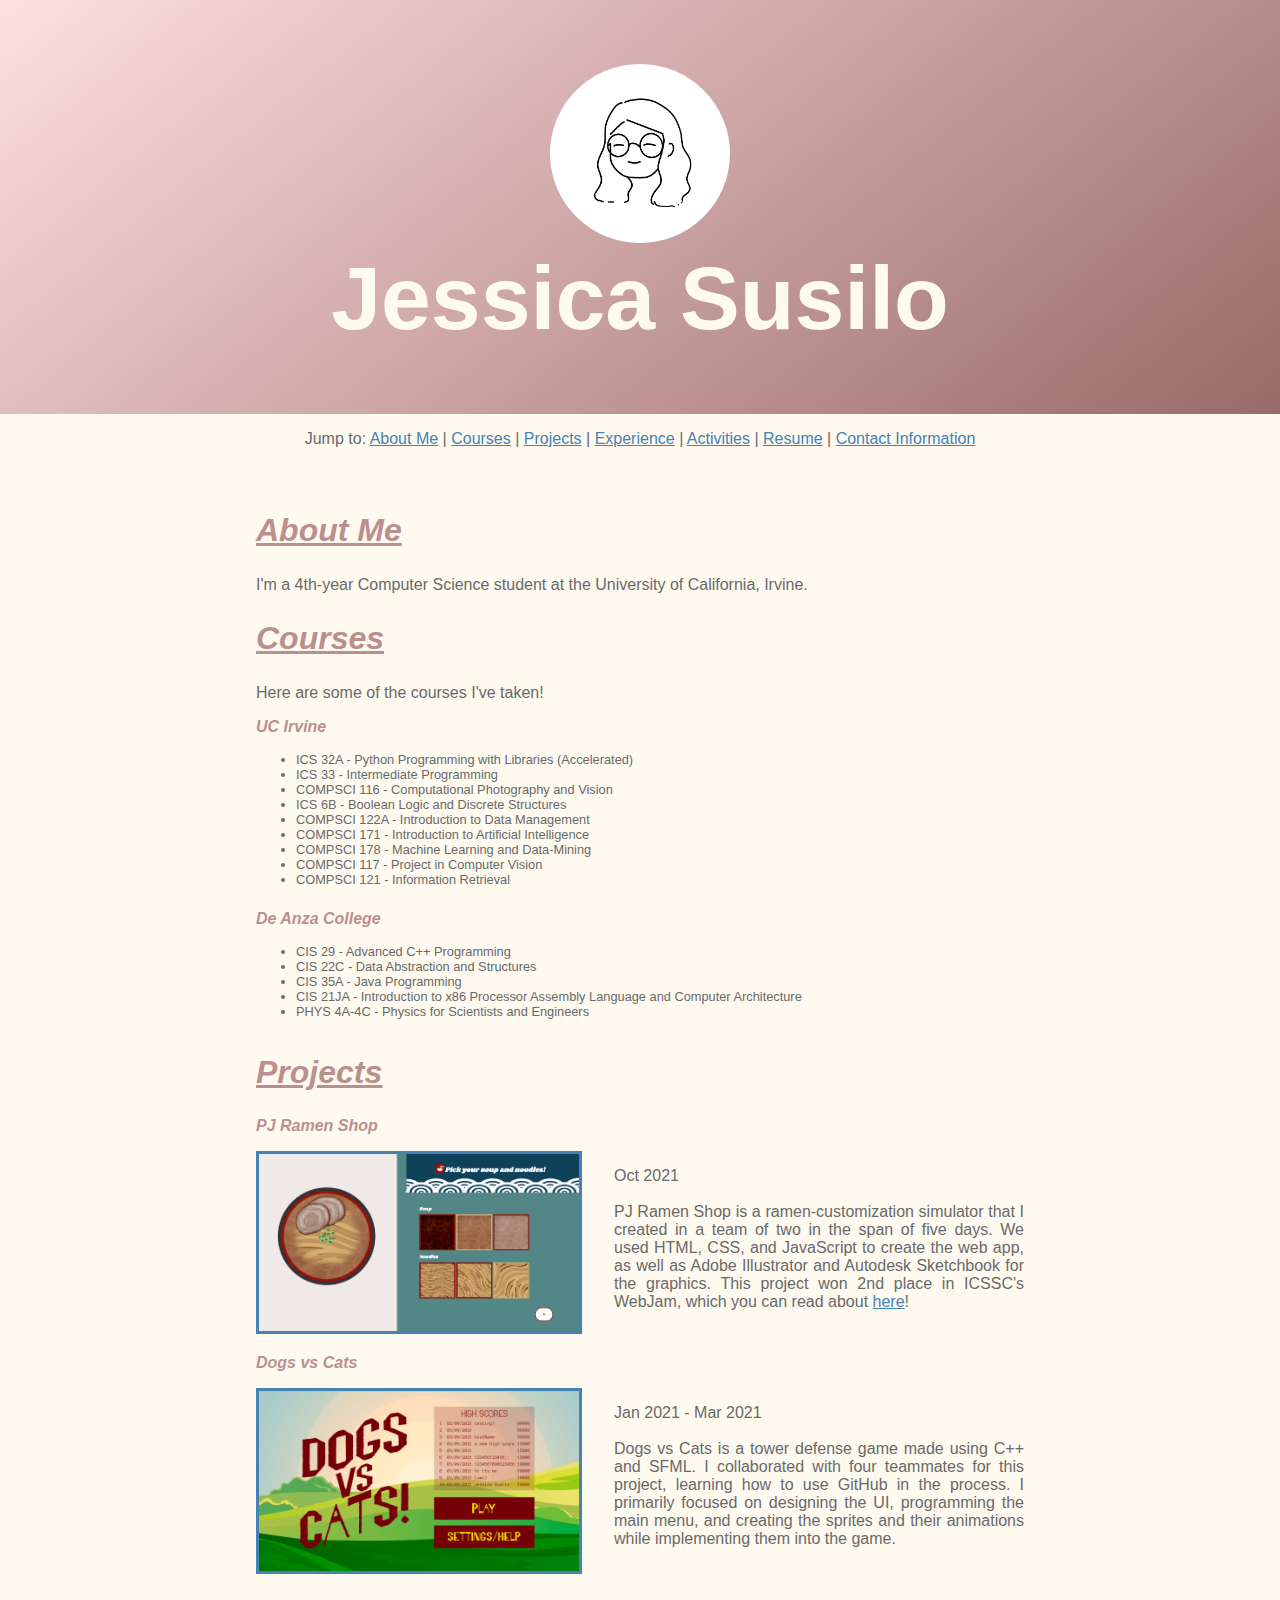
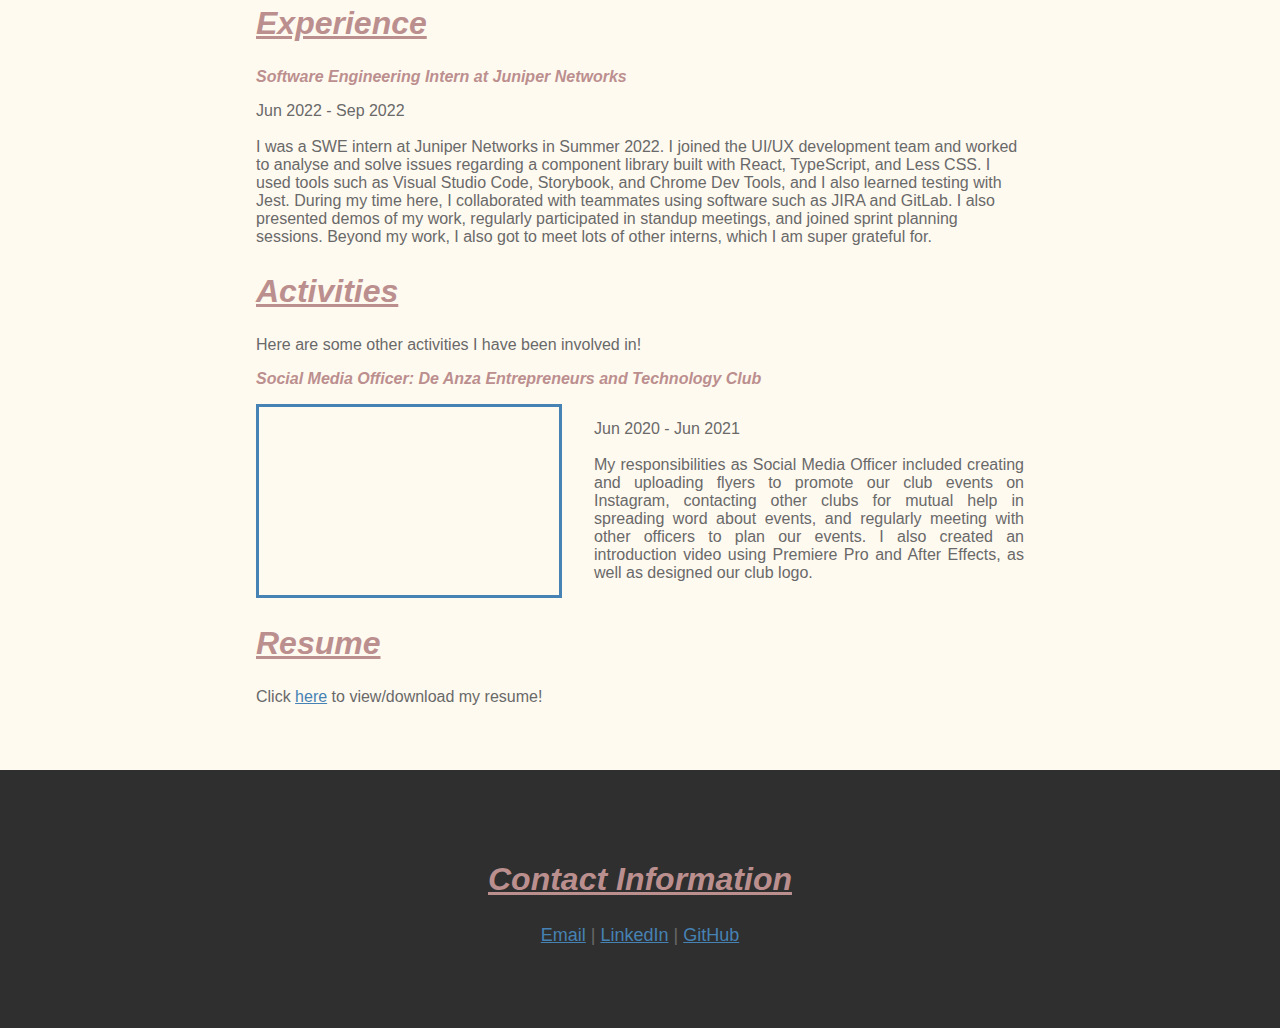
==== commit 7df6711b: "Update index.html" ====
--- a/index.html
+++ b/index.html
@@ -39,7 +39,7 @@
 				About Me
 			</h2>
 			<p>
-				I'm a 3rd-year Computer Science student at the University of California, Irvine.
+				I'm a 4th-year Computer Science student at the University of California, Irvine.
 			</p>
 		</div>
 
@@ -204,7 +204,7 @@
 				Resume
 			</h2>
 			<p>
-				Click <a href="resume.pdf">here</a> to view/download my resume!
+				Click <a href="Resume2023.pdf">here</a> to view/download my resume!
 			</p>
 		</div>
 
